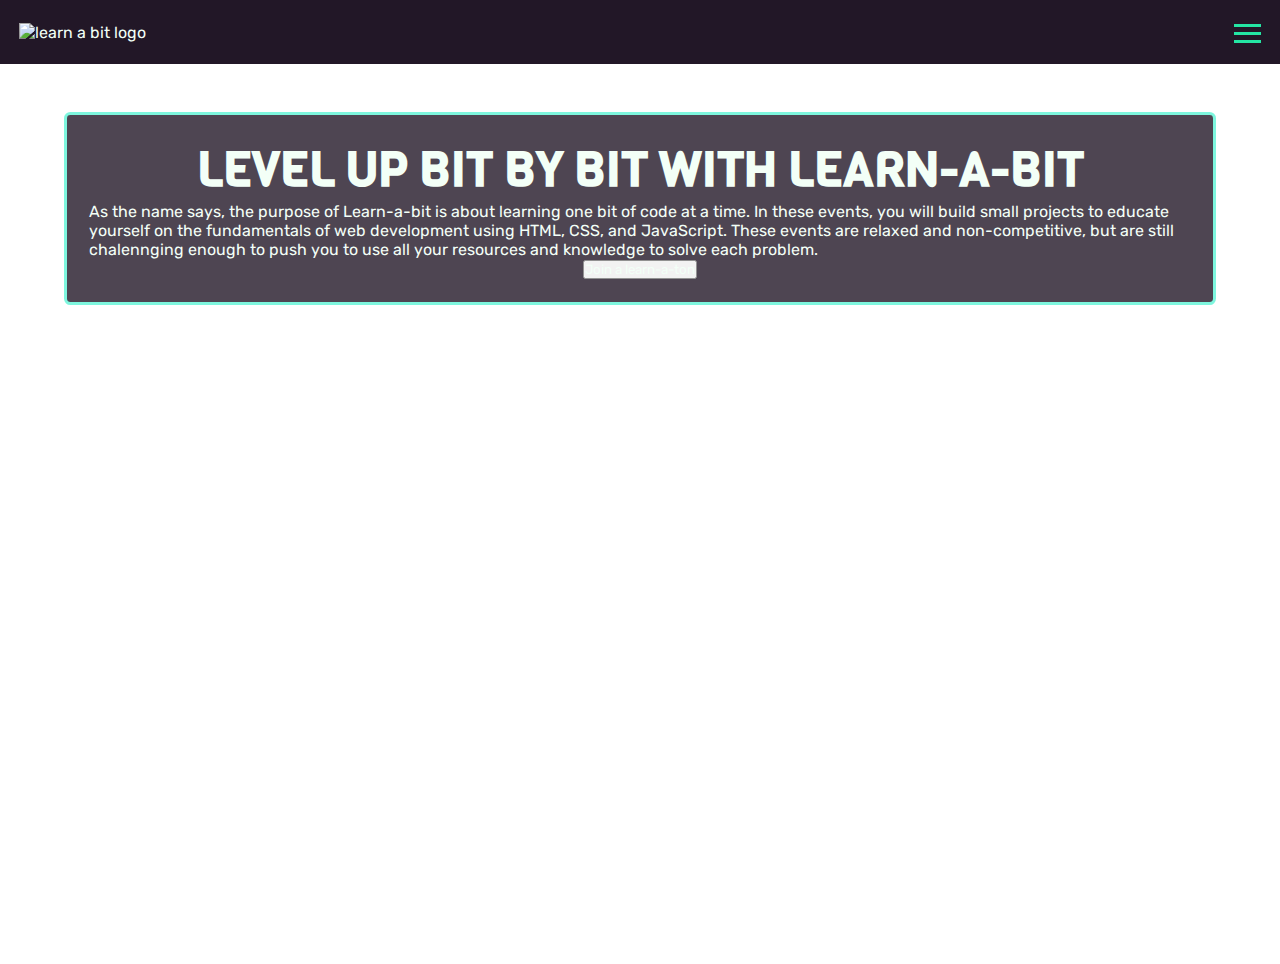
==== Challenge01/index.html @ e4b5d7a0 "styling for mobile devices" ====
<!DOCTYPE html>
<html lang="en">
  <head>
    <meta charset="UTF-8" />
    <meta http-equiv="X-UA-Compatible" content="IE=edge" />
    <meta name="viewport" content="width=device-width, initial-scale=1.0" />
    <link rel="stylesheet" type="text/css" href="./style.css" media="all"/>
    <link rel="preconnect" href="https://fonts.gstatic.com">
    <link href="https://fonts.googleapis.com/css2?family=Rubik:wght@400;700&family=Viga&display=swap" rel="stylesheet"> 
    <title>Mintbean Learn-a-bit Challenge 01 - Header</title>
  </head>

  <body>
    <header class="navbar">
      <nav class="nav">
        <img class="logo" src="images/learnabit-logo.png" alt="learn a bit logo"/>
        <button class="hamburger">
          <div class="bar"></div>
        </button>
        <ul class="nav-links">
          <li class="nav-link border-right">Intro</li>
          <li class="nav-link border-right">About</li>
          <li class="nav-link border-right">Team</li>
          <li class="nav-link">Contact</li>
          <li class="nav-link"><button class="btn">Join</button></li>
        </ul>
      </nav>
    </header>

    <main>
      <section class="content">
        <section class="card">
          <header class="card-title">
            <h1>Level up bit by bit with Learn-a-bit</h1>
          </header>
          <section class="card-content">
            As the name says, the purpose of
            Learn-a-bit is about learning one bit
            of code at a time. In these events,
            you will build small projects to
            educate yourself on the fundamentals
            of web development using HTML, CSS,
            and JavaScript. These events are
            relaxed and non-competitive, but are
            still chalennging enough to push you
            to use all your resources and
            knowledge to solve each problem.
          </section>
          <footer class="card-footer">
            <button class="btn">Join a learn-a-ton</button>
          </footer>
        </section>
      </section>
    </main>
    
  </body>
</html>
---- Challenge01/style.css ----
:root {
	--text-color: #F1FFF6;
	--primary-color: #24E5A3;
	--blue-color: #5EF4D6;
	--purple-color: #4143B1;
	--black-color: #221727;
}

* {
	font-family: 'Rubik', sans-serif;
  margin: 0;
  padding: 0;
  color: var(--text-color);
}


/* navbar */
.navbar {
	background-color: var(--black-color);
	height: 4em;
	display: flex;
	flex-direction: row;
	align-items: center;
	padding: 0 1.2em;
}

.nav {
	width: 100%;
	display: flex;
	flex-direction: row;
	align-items: center;
	justify-content: space-between;
}

ul, .nav-links {
	display: none;
}

.nav-link {
	list-style: none;
}

.hamburger {
	display: block;
	width: 2em;
	cursor: pointer;
	height: 2em;
	appearance: none;
	background: none;
	outline: none;
	border: none;
	position: relative;
}

.hamburger .bar, .hamburger:after, .hamburger:before {
	width: 100%;
	height: 0.2em;
	background-color: var(--primary-color);
	margin: 0.4em 0;
	content: '';
	display: block;
	transition: 0.4s;
}

/* main body styles */
main {
	height: 100vh;
	background: url("images/mintbean-dome.png");
	background-size: auto 100%;
	background-repeat: no-repeat;
	background-position: 50%;
	width: 100%;

	display: flex;
	flex-direction: column;
	align-items: center;
}

.content {
	margin-top: 3em;
	width: 90%;
	display: flex;
	flex-direction: column;
	align-items: center;
	justify-content: center;
}

/* Card */
.card {
	background: var(--black-color);
	padding: 1.4em;
	border: solid 3px var(--blue-color);
	border-radius: 0.4em;
	opacity: 80%;
	display: flex;
	flex-direction: column;
	align-items: center;
	justify-content: center;
}

.card-title {
  opacity: 100%;
  font-size: 1.5em;
  text-transform: uppercase;
}

.card-title > h1 {
  font-family: 'Viga', sans-serif;
}


.border-right {
	border-right: 1px solid white;
}
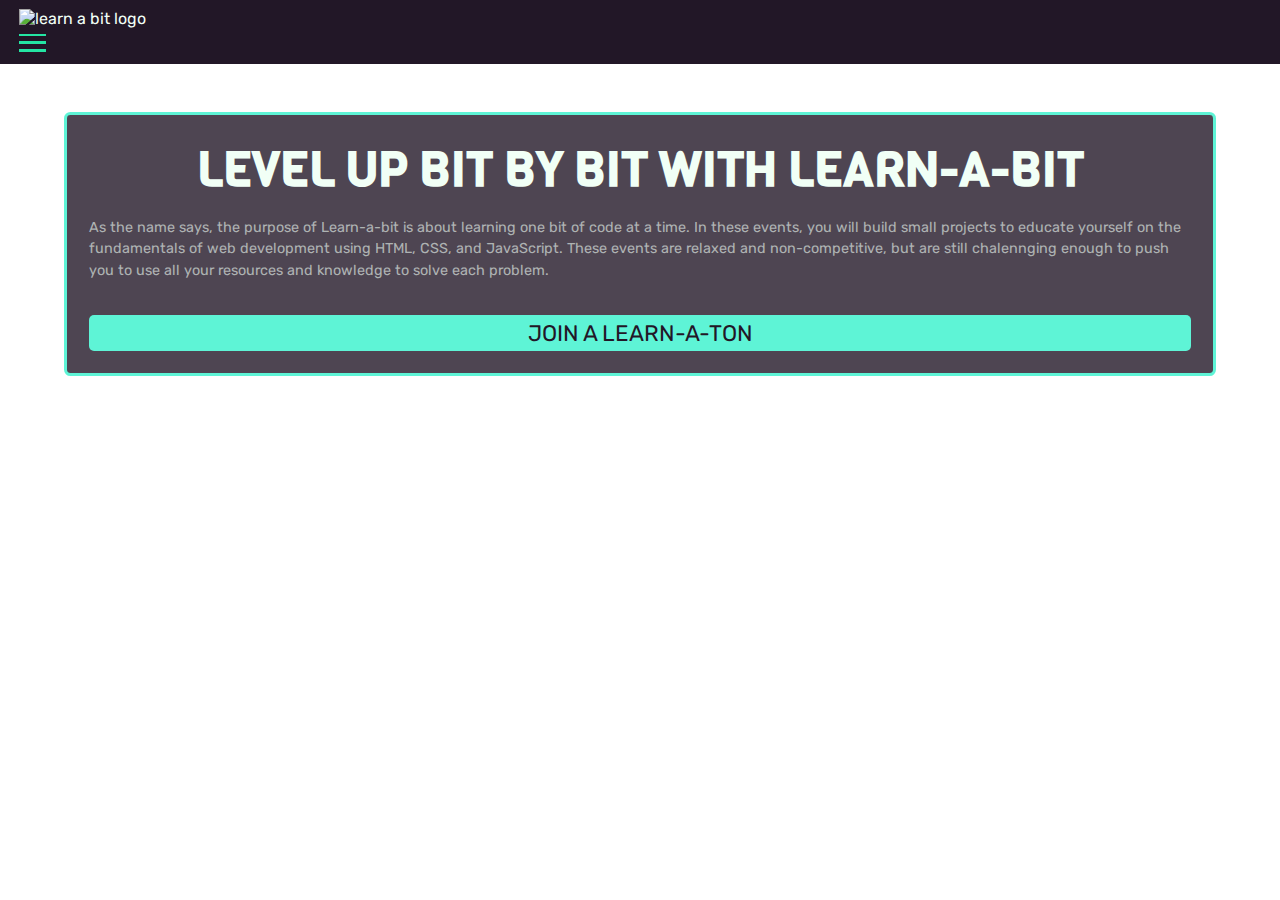
==== commit c0ee3bfa: "add link to script" ====
--- a/Challenge01/index.html
+++ b/Challenge01/index.html
@@ -13,10 +13,12 @@
   <body>
     <header class="navbar">
       <nav class="nav">
-        <img class="logo" src="images/learnabit-logo.png" alt="learn a bit logo"/>
-        <button class="hamburger">
-          <div class="bar"></div>
-        </button>
+        <div class="nav-container">
+          <img class="logo" src="images/learnabit-logo.png" alt="learn a bit logo"/>
+            <button class="hamburger">
+              <div class="bar"></div>
+          </button>
+        </div>
         <ul class="nav-links">
           <li class="nav-link border-right">Intro</li>
           <li class="nav-link border-right">About</li>
@@ -52,6 +54,7 @@
         </section>
       </section>
     </main>
-    
+
+    <script src="src/script.js"></script>
   </body>
 </html>
--- a/Challenge01/style.css
+++ b/Challenge01/style.css
@@ -1,35 +1,35 @@
 :root {
-	--text-color: #F1FFF6;
+	--text-color: 241, 255, 246;
 	--primary-color: #24E5A3;
 	--blue-color: #5EF4D6;
 	--purple-color: #4143B1;
-	--black-color: #221727;
+	--black-color: 34, 23, 39;
 }
 
 * {
 	font-family: 'Rubik', sans-serif;
+  color: rgba(var(--text-color), 1);
   margin: 0;
   padding: 0;
-  color: var(--text-color);
 }
 
 
 /* navbar */
 .navbar {
-	background-color: var(--black-color);
-	height: 4em;
+	align-items: center;
+	background-color: rgba(var(--black-color), 1);
 	display: flex;
 	flex-direction: row;
-	align-items: center;
+	height: 4em;
 	padding: 0 1.2em;
 }
 
 .nav {
-	width: 100%;
+	align-items: center;
 	display: flex;
 	flex-direction: row;
-	align-items: center;
 	justify-content: space-between;
+	width: 100%;
 }
 
 ul, .nav-links {
@@ -41,65 +41,62 @@
 }
 
 .hamburger {
-	display: block;
-	width: 2em;
-	cursor: pointer;
-	height: 2em;
 	appearance: none;
 	background: none;
+	border: none;
+	cursor: pointer;
+	display: block;
+	height: 2em;
 	outline: none;
-	border: none;
 	position: relative;
+	width: 2em;
 }
 
 .hamburger .bar, .hamburger:after, .hamburger:before {
-	width: 100%;
-	height: 0.2em;
 	background-color: var(--primary-color);
-	margin: 0.4em 0;
 	content: '';
 	display: block;
+	height: 0.2em;
+	margin: 0.4em 0;
 	transition: 0.4s;
+	width: 100%;
 }
 
 /* main body styles */
 main {
-	height: 100vh;
+	align-items: center;
+	background-repeat: no-repeat;
+	background-size: auto 100%;
 	background: url("images/mintbean-dome.png");
-	background-size: auto 100%;
-	background-repeat: no-repeat;
 	background-position: 50%;
-	width: 100%;
-
 	display: flex;
 	flex-direction: column;
-	align-items: center;
+	height: 100%;
+	width: 100%;
 }
 
 .content {
-	margin-top: 3em;
-	width: 90%;
+	align-items: center;
 	display: flex;
 	flex-direction: column;
-	align-items: center;
 	justify-content: center;
+	margin: 3em 0;
+	width: 90%;
 }
 
 /* Card */
 .card {
-	background: var(--black-color);
-	padding: 1.4em;
+	align-items: center;
+	background: rgba(var(--black-color), 0.8);
+	border-radius: 0.4em;
 	border: solid 3px var(--blue-color);
-	border-radius: 0.4em;
-	opacity: 80%;
 	display: flex;
 	flex-direction: column;
-	align-items: center;
 	justify-content: center;
+	padding: 1.4em;
 }
 
 .card-title {
-  opacity: 100%;
   font-size: 1.5em;
   text-transform: uppercase;
 }
@@ -108,7 +105,31 @@
   font-family: 'Viga', sans-serif;
 }
 
+.card-content {
+	margin: 1em 0;
+	line-height: 1.5em;
+	color: rgba(var(--text-color), 0.6);
+	font-size: 0.9em;
+}
+
+.card-footer {
+	display: flex;
+	flex-direction: column;
+	margin-top: 1.2em;
+	width: 100%;
+}
 
 .border-right {
 	border-right: 1px solid white;
 }
+
+.btn {
+	background-color: var(--blue-color);
+	border-radius: 5px;
+	border: none;
+	color: rgba(var(--black-color), 1);
+	font-size: 1.4em;
+	padding: 0.2em 1em;
+	text-align: center;
+	text-transform: uppercase;
+}
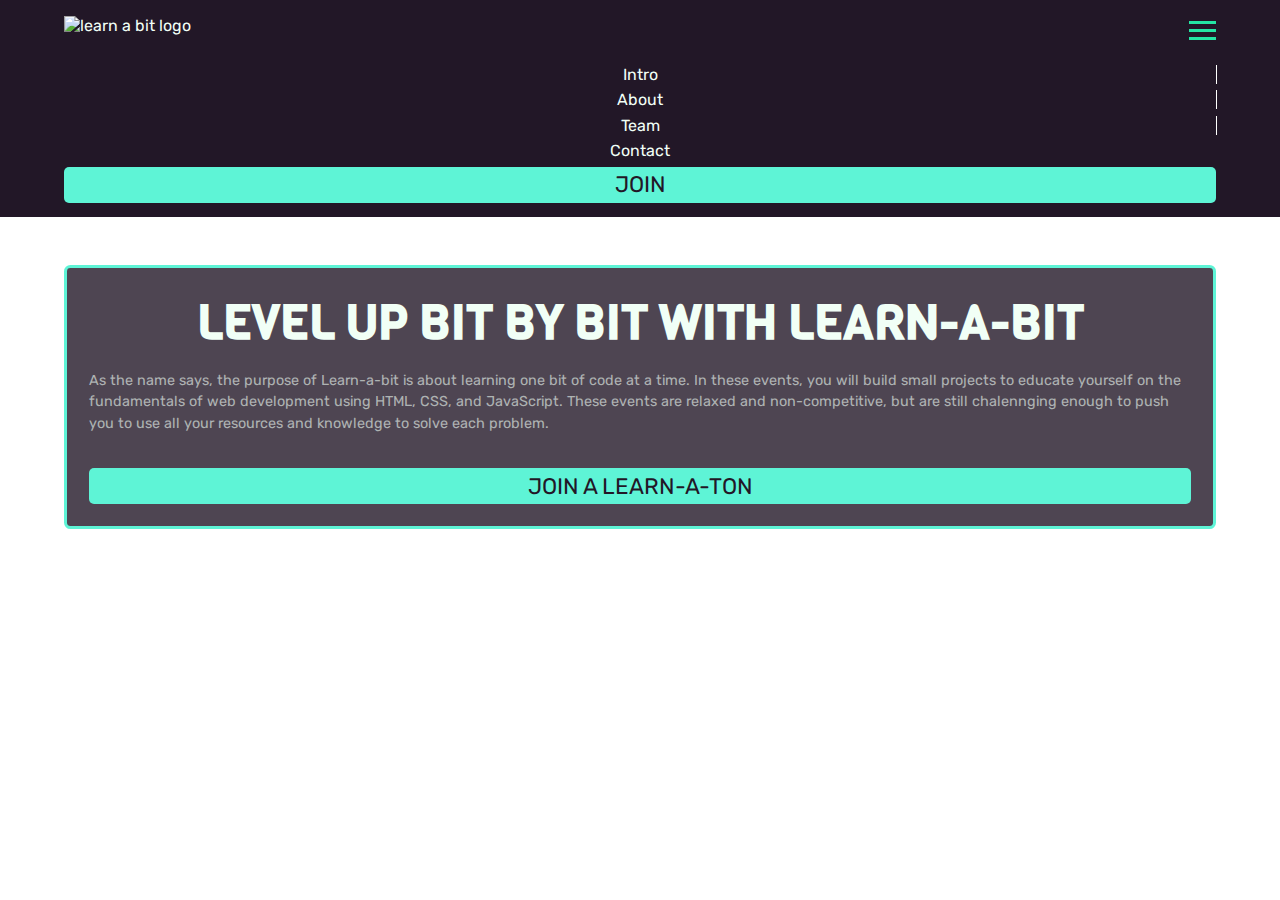
==== commit 9301c1e5: "add nav link toggle" ====
--- a/Challenge01/index.html
+++ b/Challenge01/index.html
@@ -15,11 +15,11 @@
       <nav class="nav">
         <div class="nav-container">
           <img class="logo" src="images/learnabit-logo.png" alt="learn a bit logo"/>
-            <button class="hamburger">
-              <div class="bar"></div>
+          <button class="hamburger" id="hamburger">
+            <div class="bar"></div>
           </button>
         </div>
-        <ul class="nav-links">
+        <ul class="nav-links" id="nav-links">
           <li class="nav-link border-right">Intro</li>
           <li class="nav-link border-right">About</li>
           <li class="nav-link border-right">Team</li>
@@ -36,17 +36,17 @@
             <h1>Level up bit by bit with Learn-a-bit</h1>
           </header>
           <section class="card-content">
-            As the name says, the purpose of
-            Learn-a-bit is about learning one bit
-            of code at a time. In these events,
-            you will build small projects to
-            educate yourself on the fundamentals
-            of web development using HTML, CSS,
-            and JavaScript. These events are
-            relaxed and non-competitive, but are
-            still chalennging enough to push you
-            to use all your resources and
-            knowledge to solve each problem.
+          As the name says, the purpose of
+          Learn-a-bit is about learning one bit
+          of code at a time. In these events,
+          you will build small projects to
+          educate yourself on the fundamentals
+          of web development using HTML, CSS,
+          and JavaScript. These events are
+          relaxed and non-competitive, but are
+          still chalennging enough to push you
+          to use all your resources and
+          knowledge to solve each problem.
           </section>
           <footer class="card-footer">
             <button class="btn">Join a learn-a-ton</button>
--- a/Challenge01/style.css
+++ b/Challenge01/style.css
@@ -1,3 +1,5 @@
+/* NOTE: start live server with 'live-server ./Challeng01' */
+
 :root {
 	--text-color: 241, 255, 246;
 	--primary-color: #24E5A3;
@@ -16,28 +18,46 @@
 
 /* navbar */
 .navbar {
-	align-items: center;
 	background-color: rgba(var(--black-color), 1);
-	display: flex;
-	flex-direction: row;
-	height: 4em;
-	padding: 0 1.2em;
 }
 
 .nav {
-	align-items: center;
+	align-items: flex-start;
+	display: flex;
+	flex-direction: column;
+	justify-content: center;
+	width: 100%;
+}
+
+.nav-container {
+	align-items: space-between;
+	align-self: center;
 	display: flex;
 	flex-direction: row;
 	justify-content: space-between;
-	width: 100%;
+	margin-top: 1em;
+	width: 90%;
+	/* TODO: fix the vertical centering */
 }
 
 ul, .nav-links {
-	display: none;
+	/* display: none; */
+	align-self: center;
+	margin-bottom: 0.5em;
+	margin-top: 1em;
+	width: 90%;
 }
 
 .nav-link {
 	list-style: none;
+	margin: 0.4em 0;
+	text-align: center;
+	width: 100%;
+}
+
+.nav-link:hover {
+	color: var(--blue-color);
+	cursor: pointer;
 }
 
 .hamburger {
@@ -48,7 +68,6 @@
 	display: block;
 	height: 2em;
 	outline: none;
-	position: relative;
 	width: 2em;
 }
 
@@ -119,6 +138,8 @@
 	width: 100%;
 }
 
+
+/* TODO: only appears on desktop NOT mobile */
 .border-right {
 	border-right: 1px solid white;
 }
@@ -128,8 +149,10 @@
 	border-radius: 5px;
 	border: none;
 	color: rgba(var(--black-color), 1);
+	cursor: pointer;
 	font-size: 1.4em;
 	padding: 0.2em 1em;
 	text-align: center;
 	text-transform: uppercase;
+	width: 100%;
 }
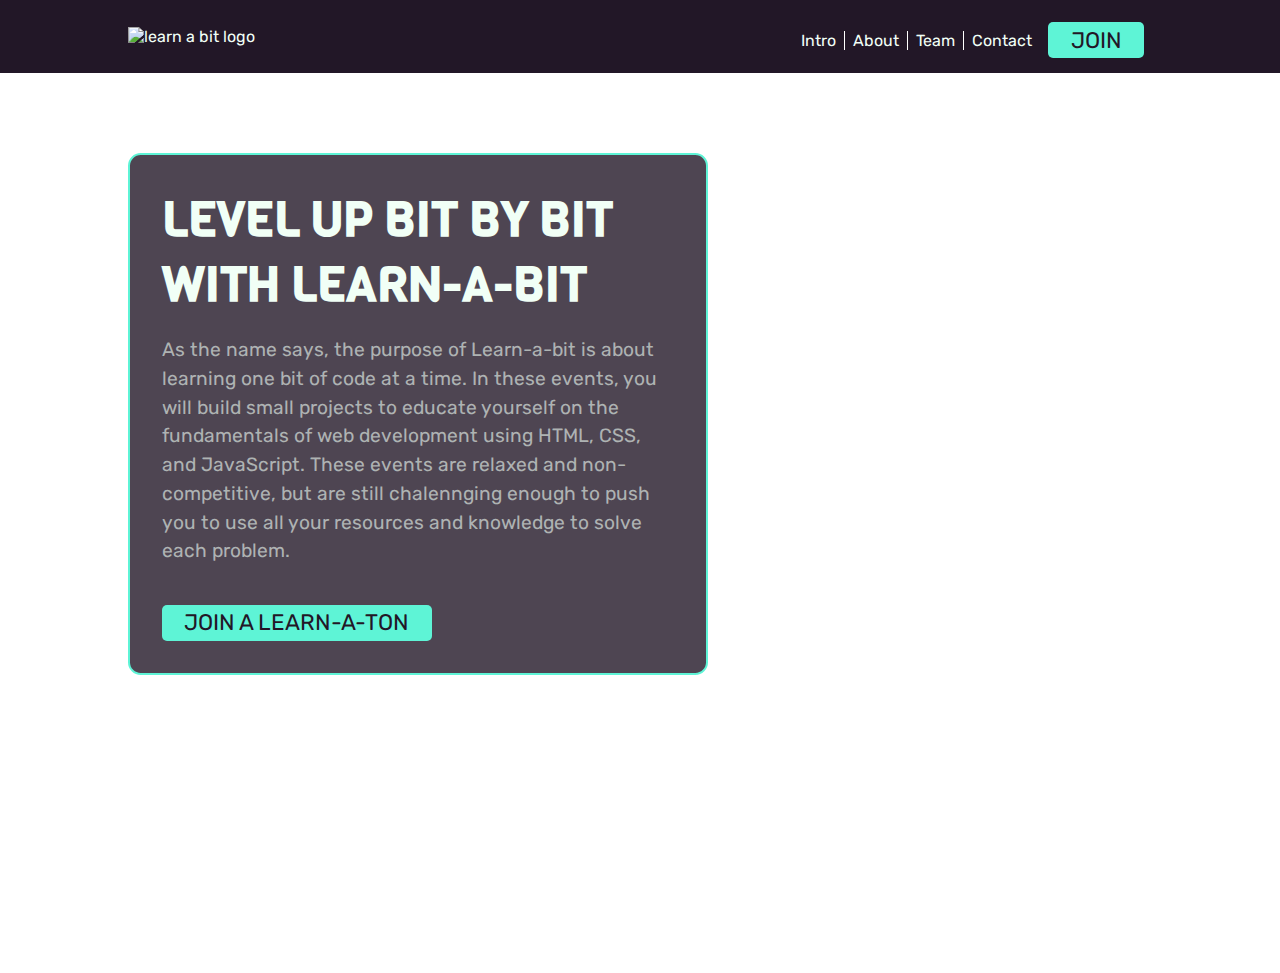
==== commit ee291527: "add media queries" ====
--- a/Challenge01/index.html
+++ b/Challenge01/index.html
@@ -19,7 +19,7 @@
             <div class="bar"></div>
           </button>
         </div>
-        <ul class="nav-links" id="nav-links">
+        <ul class="nav-links display-none" id="nav-links">
           <li class="nav-link border-right">Intro</li>
           <li class="nav-link border-right">About</li>
           <li class="nav-link border-right">Team</li>
--- a/Challenge01/style.css
+++ b/Challenge01/style.css
@@ -1,5 +1,3 @@
-/* NOTE: start live server with 'live-server ./Challeng01' */
-
 :root {
 	--text-color: 241, 255, 246;
 	--primary-color: #24E5A3;
@@ -15,7 +13,6 @@
   padding: 0;
 }
 
-
 /* navbar */
 .navbar {
 	background-color: rgba(var(--black-color), 1);
@@ -30,18 +27,17 @@
 }
 
 .nav-container {
-	align-items: space-between;
+	align-items: center;
 	align-self: center;
 	display: flex;
 	flex-direction: row;
 	justify-content: space-between;
-	margin-top: 1em;
+	margin: 0.5em 0;
 	width: 90%;
-	/* TODO: fix the vertical centering */
 }
 
 ul, .nav-links {
-	/* display: none; */
+	display: none;
 	align-self: center;
 	margin-bottom: 0.5em;
 	margin-top: 1em;
@@ -90,7 +86,7 @@
 	background-position: 50%;
 	display: flex;
 	flex-direction: column;
-	height: 100%;
+	height: 100vh;
 	width: 100%;
 }
 
@@ -107,8 +103,8 @@
 .card {
 	align-items: center;
 	background: rgba(var(--black-color), 0.8);
-	border-radius: 0.4em;
-	border: solid 3px var(--blue-color);
+	border-radius: 0.8em;
+	border: solid 2px var(--blue-color);
 	display: flex;
 	flex-direction: column;
 	justify-content: center;
@@ -136,12 +132,6 @@
 	flex-direction: column;
 	margin-top: 1.2em;
 	width: 100%;
-}
-
-
-/* TODO: only appears on desktop NOT mobile */
-.border-right {
-	border-right: 1px solid white;
 }
 
 .btn {
@@ -156,3 +146,79 @@
 	text-transform: uppercase;
 	width: 100%;
 }
+
+.display-none {
+	display: none;
+}
+
+.display-block {
+	display: block;
+}
+
+/* styling for bigger screens */
+@media (min-width: 1024px) {
+	.border-right {
+		border-right: 1px solid white;
+	}
+
+	#hamburger {
+		display: none;
+	}
+
+	#nav-links {
+		display: flex !important;
+		flex-direction: row;
+		align-items: center;
+		justify-content: space-between;
+		width: 45%;
+	}
+
+	.nav-link {
+		text-align: right;
+		padding: 0 0.5em;
+	}
+
+	.navbar {
+		display: flex;
+		justify-content: center;
+	}
+
+	.nav {
+		flex-direction: row;
+		display: flex;
+		justify-content: center;
+		align-items: space-between;
+		width: 80%;
+	}
+
+	.content {
+		display: flex;
+		flex-direction: row;
+		align-items: flex-start;
+		justify-content: flex-start;
+		margin: 5em 0;
+		width: 80%;
+	}
+
+	.card {
+		width: 50%;
+		align-items: flex-start;
+		padding: 2em;
+	}
+
+	.card-title > h1 {
+		text-align: left;
+	}
+
+	.card-content {
+		font-size: 1.2em;
+	}
+
+	.card-footer {
+		display: inline-block;
+	}
+
+	.card-footer > .btn {
+		width: auto;
+	}
+}
